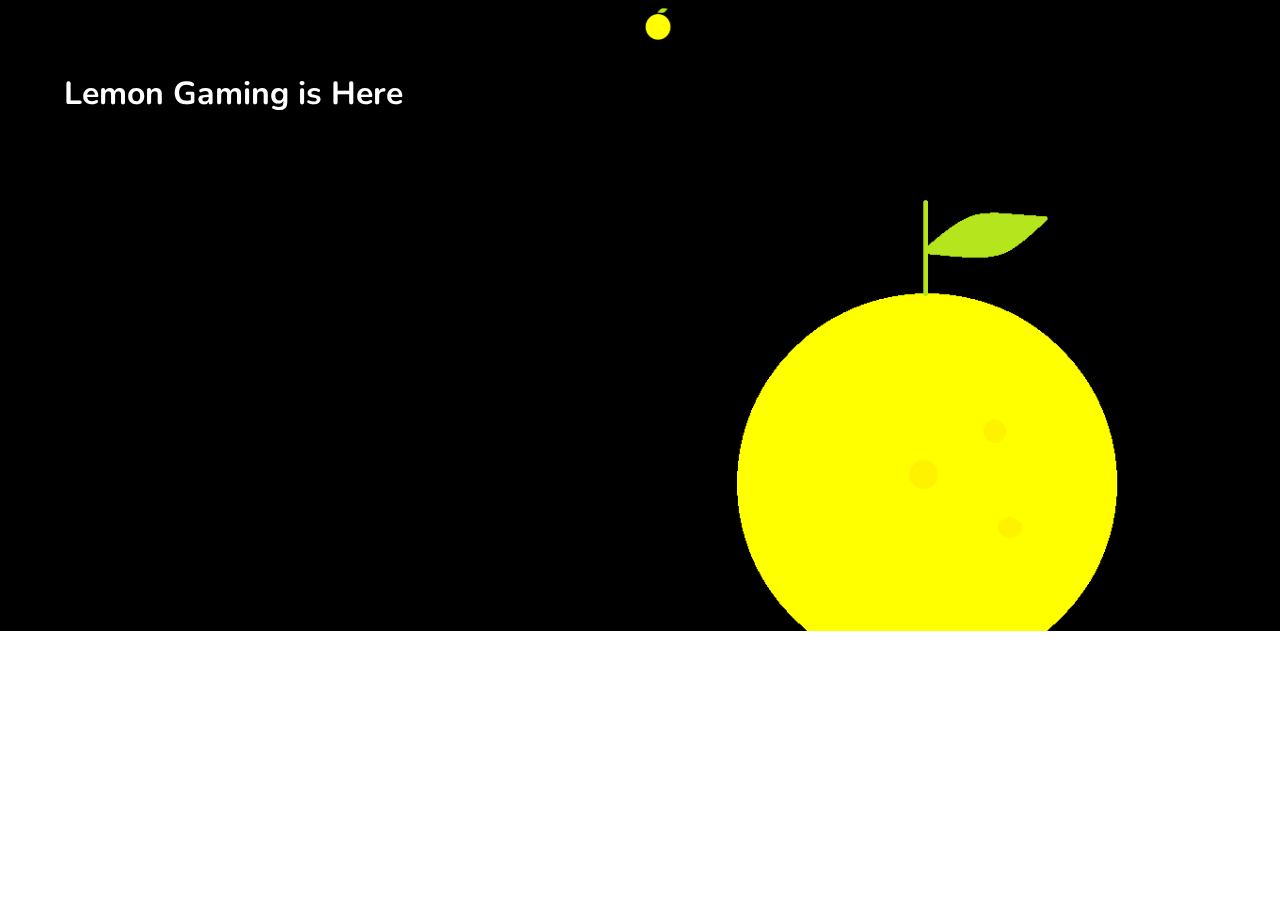
==== index.html @ 5c84b1c0 "Update index.html" ====
<!DOCTYPE HTML>
<html> 
    <head> 
        <title>LemonGaming</title> 
        <meta charset="utf-8"> 
        <meta name="author" content="D.Tharun"> 
        <meta name="description" content="Lemon Gaming is a gaming website that has great, free-to-play and ad-free games">
        <link href="https://fonts.googleapis.com/css2?family=Nunito:wght@300&display=swap" rel="stylesheet">
        <link href="style.css" rel="stylesheet" type="text/css">
    </head> 
    <body>
        <img src="LemonGamingLogoTM.png" id="header" width="3%"> 
        <img src="LemonHome.png" id="headingbg1">
        <h1 id="heading1"> 
            Lemon Gaming is Here
        </h1>
        <p id="para1">
            Play awesome and unique games all for free on our ad-free       website.
        </p>
</body>
</html>
---- style.css ----
* {  
   margin: 0px;
   padding: 0px;
}
#header {  
   background: rgba(0, 0, 0, 1);
   color: rgba(255, 235, 0, 1); 
   font-family: "Nunito", sans-serif ;
   margin: 0%;
   border: 0%;
   padding: 0.5% 50% 0.5% 50%;
   position: fixed;
   top: 0%;
} 
#headingbg1 {
    position:absolute;
    top: 5%;
    width: 100%;
}
#heading1 {
    position: absolute;
    top: 7%;
    padding-left: 5%;
    top: 8%;
    color: rgba(255, 255, 255, 1); 
    font-size: 200%;
    font-family: "Nunito", sans-serif ;
}
.navtools {
    color: rgba(230, 230, 230, 1); 
    font-family:"Nunito", sans-serif;
    position: absolute;
    top: 1.0%;
}
#nav_games {
     position: absolute;
     left: 20%;
}
#nav_coding {
      position: absolute;
      left: 40%;
}
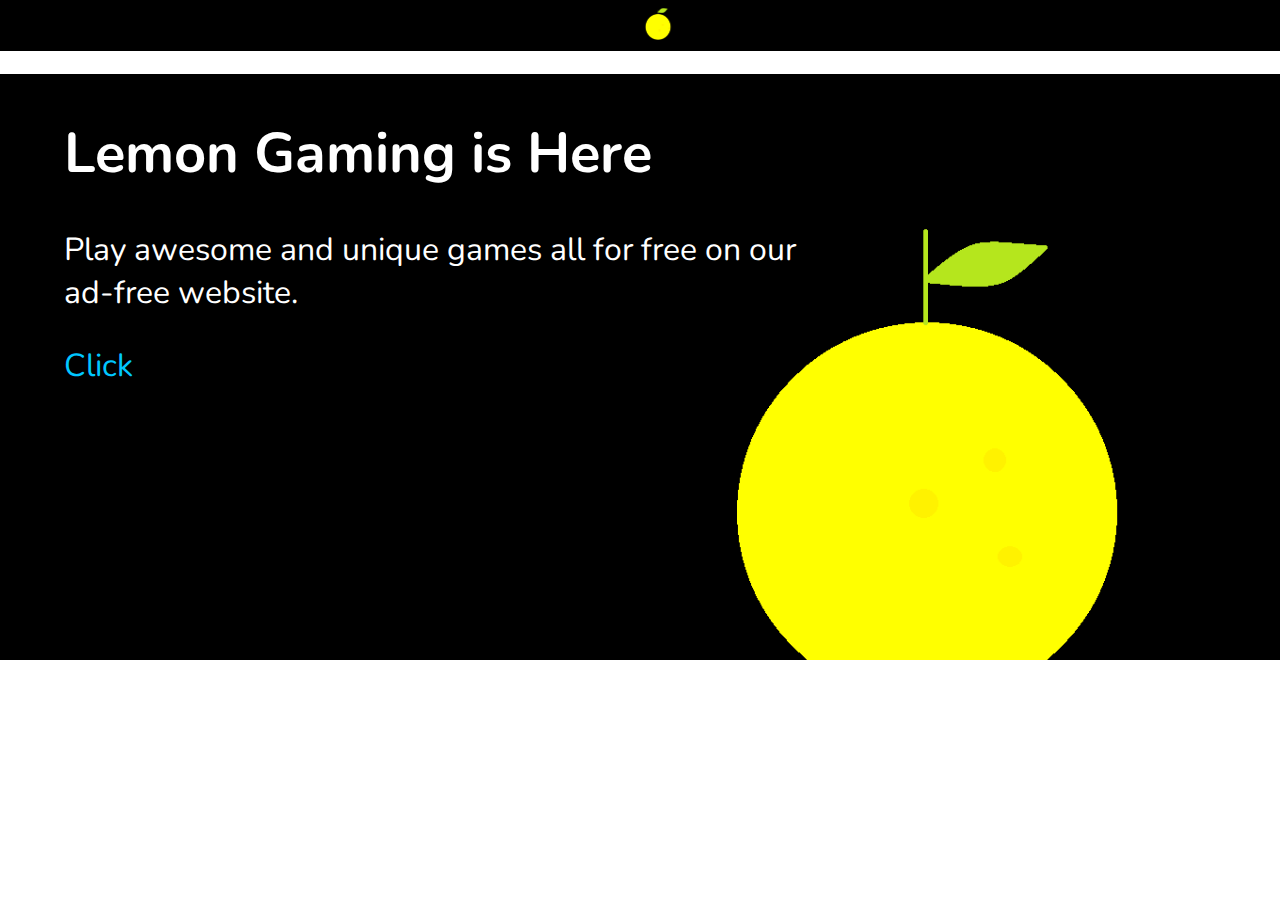
==== commit 748cfb88: "Update index.html" ====
--- a/index.html
+++ b/index.html
@@ -17,5 +17,7 @@
         <p id="para1">
             Play awesome and unique games all for free on our ad-free       website.
         </p>
+    <a href="games/index.html" id="link1"> Click </a>
+ 
 </body>
 </html> 
--- a/style.css
+++ b/style.css
@@ -1,6 +1,13 @@
 * {  
    margin: 0px;
    padding: 0px;
+}
+a {
+   text-decoration: none;
+   color: rgb(0, 199, 255);
+}
+a:hover {
+    color: rgba(0, 199, 255, 0.5);
 }
 #header {  
    background: rgba(0, 0, 0, 1);
@@ -11,33 +18,59 @@
    padding: 0.5% 50% 0.5% 50%;
    position: fixed;
    top: 0%;
+   z-index: 10;
 } 
 #headingbg1 {
     position:absolute;
-    top: 5%;
+    top: 10px;
+    padding: 5% 0% 5% 0%;
     width: 100%;
+    z-index: 1;
 }
 #heading1 {
     position: absolute;
-    top: 7%;
     padding-left: 5%;
-    top: 8%;
+    padding-top: 9%;
     color: rgba(255, 255, 255, 1); 
-    font-size: 200%;
+    font-size: 3.5em;
     font-family: "Nunito", sans-serif ;
+    z-index: 1;
+}
+#para1 {
+    position: relative;
+    top: 100px;
+    padding-left: 5%;
+    padding-top: 10%;
+    width: 60%;
+    color: rgba(255, 255, 255, 1); 
+    font-size: 2em;
+    font-family: "Nunito", sans-serif ;
+    z-index: 1;
+}
+#link1 {
+    position: relative;
+    top: 130px;
+    padding-left: 5%;
+    padding-top: 10%;
+    font-family: "Nunito", sans-serif ;
+    font-size: 2em;
+    z-index: 1;
 }
 .navtools {
     color: rgba(230, 230, 230, 1); 
     font-family:"Nunito", sans-serif;
     position: absolute;
     top: 1.0%;
+    z-index: 10;
 }
 #nav_games {
      position: absolute;
      left: 20%;
+     z-index: 10;
 }
 #nav_coding {
       position: absolute;
       left: 40%;
+      z-index: 10;
 }         
                           
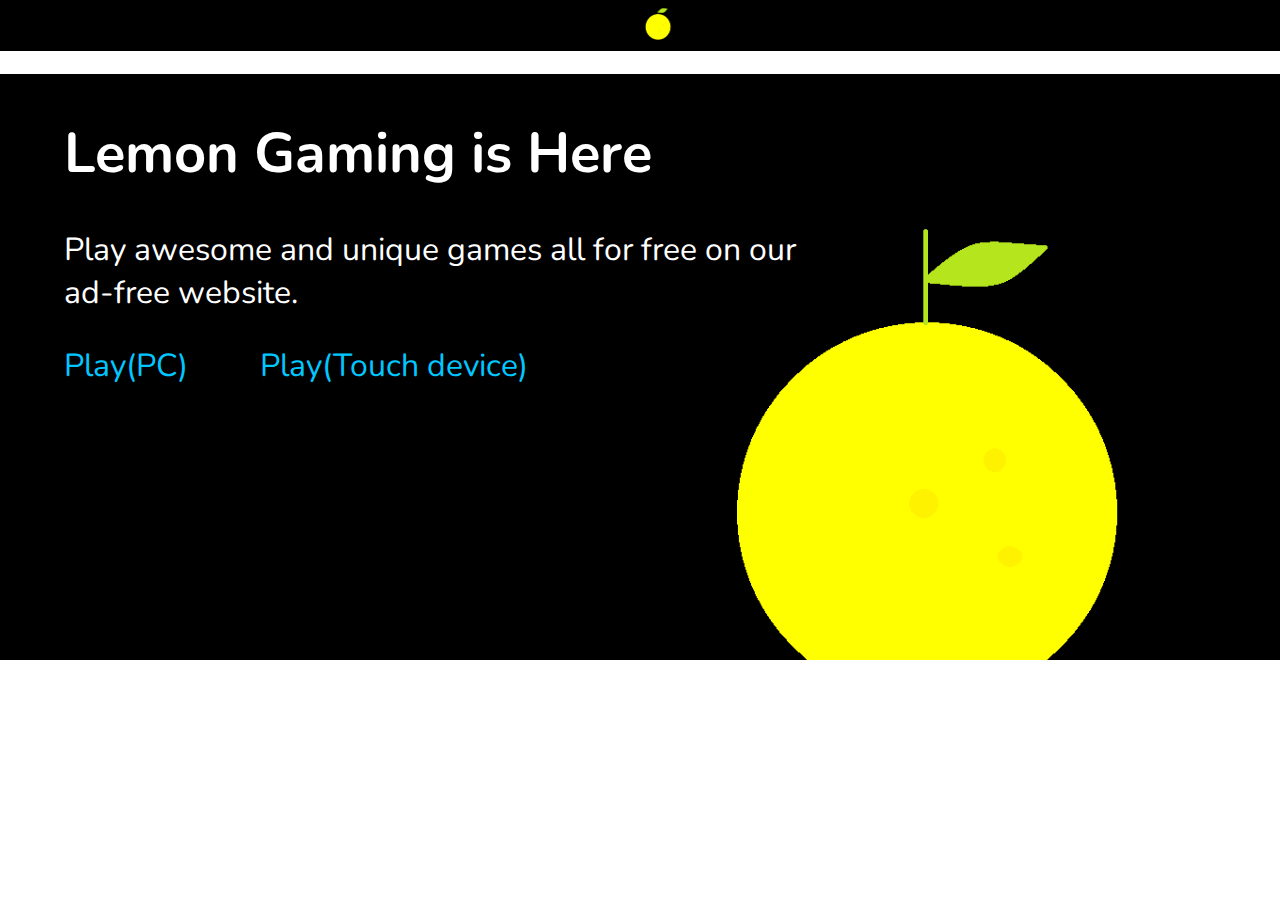
==== commit 8e0a6d16: "Update index.html" ====
--- a/index.html
+++ b/index.html
@@ -5,7 +5,9 @@
         <meta charset="utf-8"> 
         <meta name="author" content="D.Tharun"> 
         <meta name="description" content="Lemon Gaming is a gaming website that has great, free-to-play and ad-free games">
+        <meta name="google-site-verification" content="9YXGS1IrI1NbpHBAKa3E_hPcnGzFEEcvsovSf6PjwSQ" />
         <link href="https://fonts.googleapis.com/css2?family=Nunito:wght@300&display=swap" rel="stylesheet">
+
         <link href="style.css" rel="stylesheet" type="text/css">
     </head> 
     <body>
@@ -15,9 +17,11 @@
             Lemon Gaming is Here
         </h1>
         <p id="para1">
-            Play awesome and unique games all for free on our ad-free       website.
+            Play awesome and unique games all for free on our ad-free website.
         </p>
-    <a href="games/index.html" id="link1"> Click </a>
+    <a href="cubes/index.html" id="link1"> Play(PC) </a>
+    <a href="cubestouch/index.html" id="link2"> Play(Touch device) </a>
+
  
 </body>
 </html> 
--- a/style.css
+++ b/style.css
@@ -56,6 +56,15 @@
     font-size: 2em;
     z-index: 1;
 }
+#link2 {
+    position: relative;
+    top: 130px;
+    padding-left: 5%;
+    padding-top: 10%;
+    font-family: "Nunito", sans-serif ;
+    font-size: 2em;
+    z-index: 1;
+}
 .navtools {
     color: rgba(230, 230, 230, 1); 
     font-family:"Nunito", sans-serif;
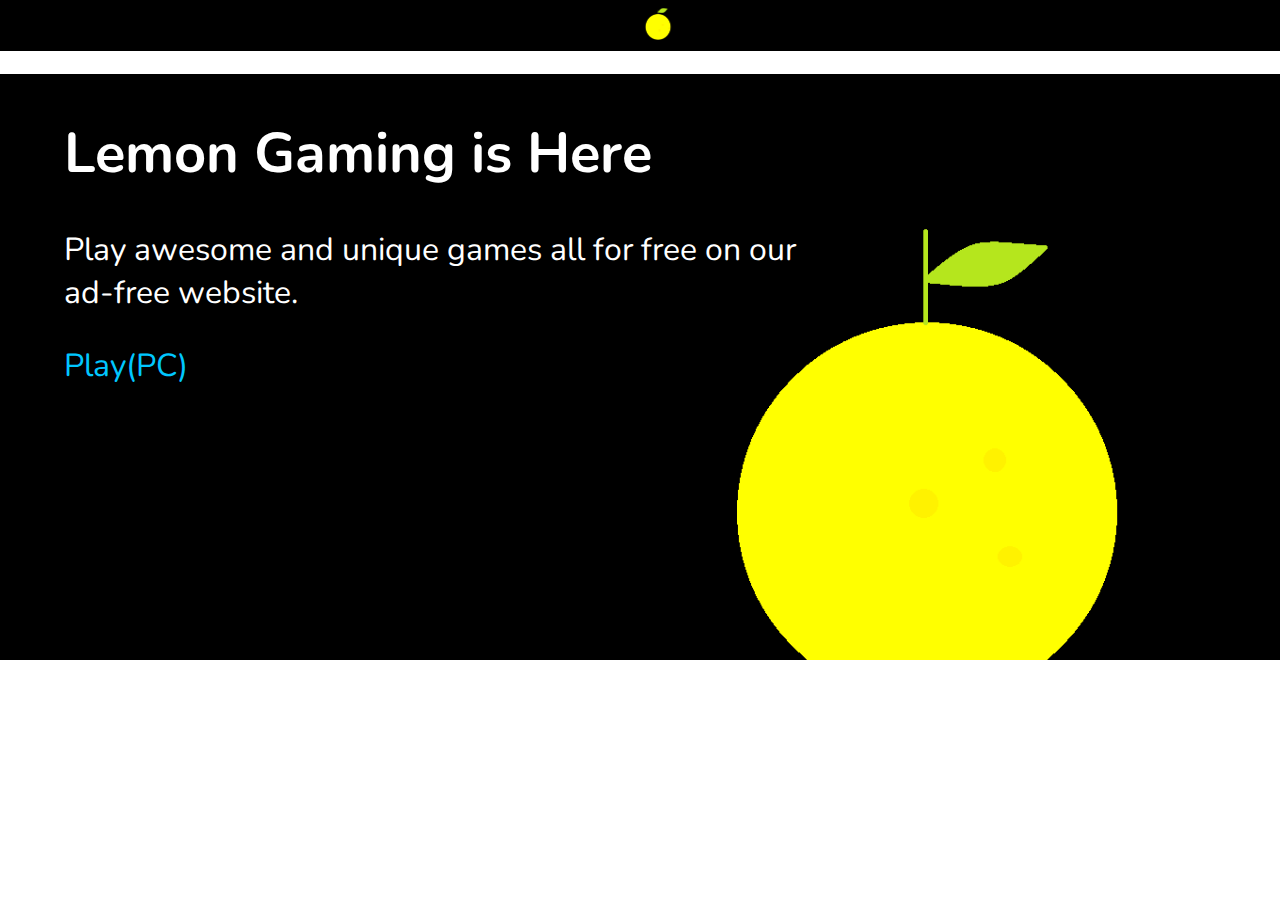
==== commit 77022df7: "Update index.html" ====
--- a/index.html
+++ b/index.html
@@ -20,7 +20,7 @@
             Play awesome and unique games all for free on our ad-free website.
         </p>
     <a href="cubes/index.html" id="link1"> Play(PC) </a>
-    <a href="cubestouch/index.html" id="link2"> Play(Touch device) </a>
+    
 
  
 </body>
--- a/style.css
+++ b/style.css
@@ -50,22 +50,13 @@
 #link1 {
     position: relative;
     top: 130px;
-    padding-left: 5%;
-    padding-top: 10%;
+    margin-left: 5%;
+    margin-top: 10%;
     font-family: "Nunito", sans-serif ;
     font-size: 2em;
     z-index: 1;
 }
-#link2 {
-    position: relative;
-    top: 130px;
-    padding-left: 5%;
-    padding-top: 10%;
-    font-family: "Nunito", sans-serif ;
-    font-size: 2em;
-    z-index: 1;
-}
-.navtools {
+tools {
     color: rgba(230, 230, 230, 1); 
     font-family:"Nunito", sans-serif;
     position: absolute;
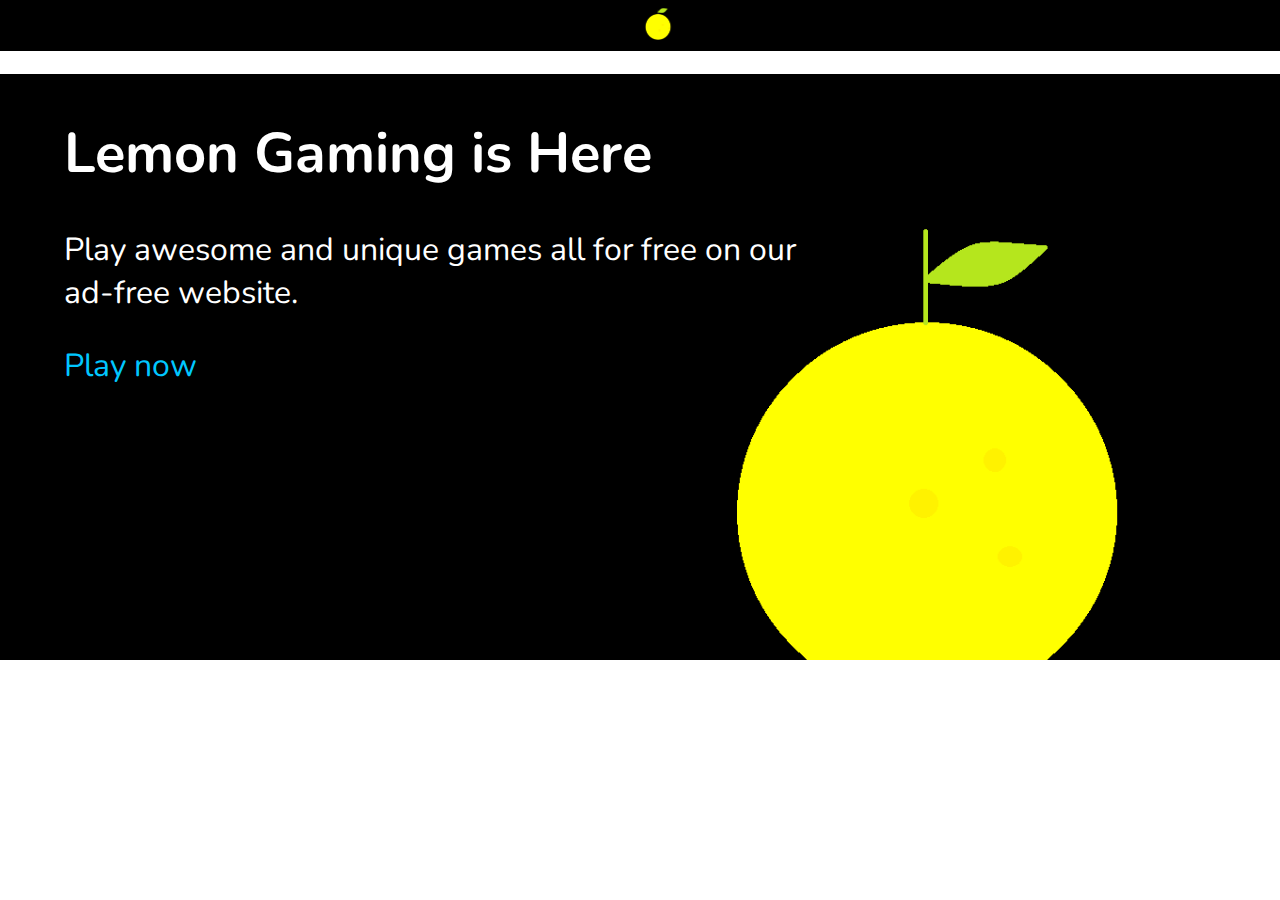
==== commit b20aedf7: "Update index.html" ====
--- a/index.html
+++ b/index.html
@@ -19,7 +19,7 @@
         <p id="para1">
             Play awesome and unique games all for free on our ad-free website.
         </p>
-    <a href="cubes/index.html" id="link1"> Play(PC) </a>
+    <a href="cubes/index.html" id="link1"> Play now </a>
     
 
  
